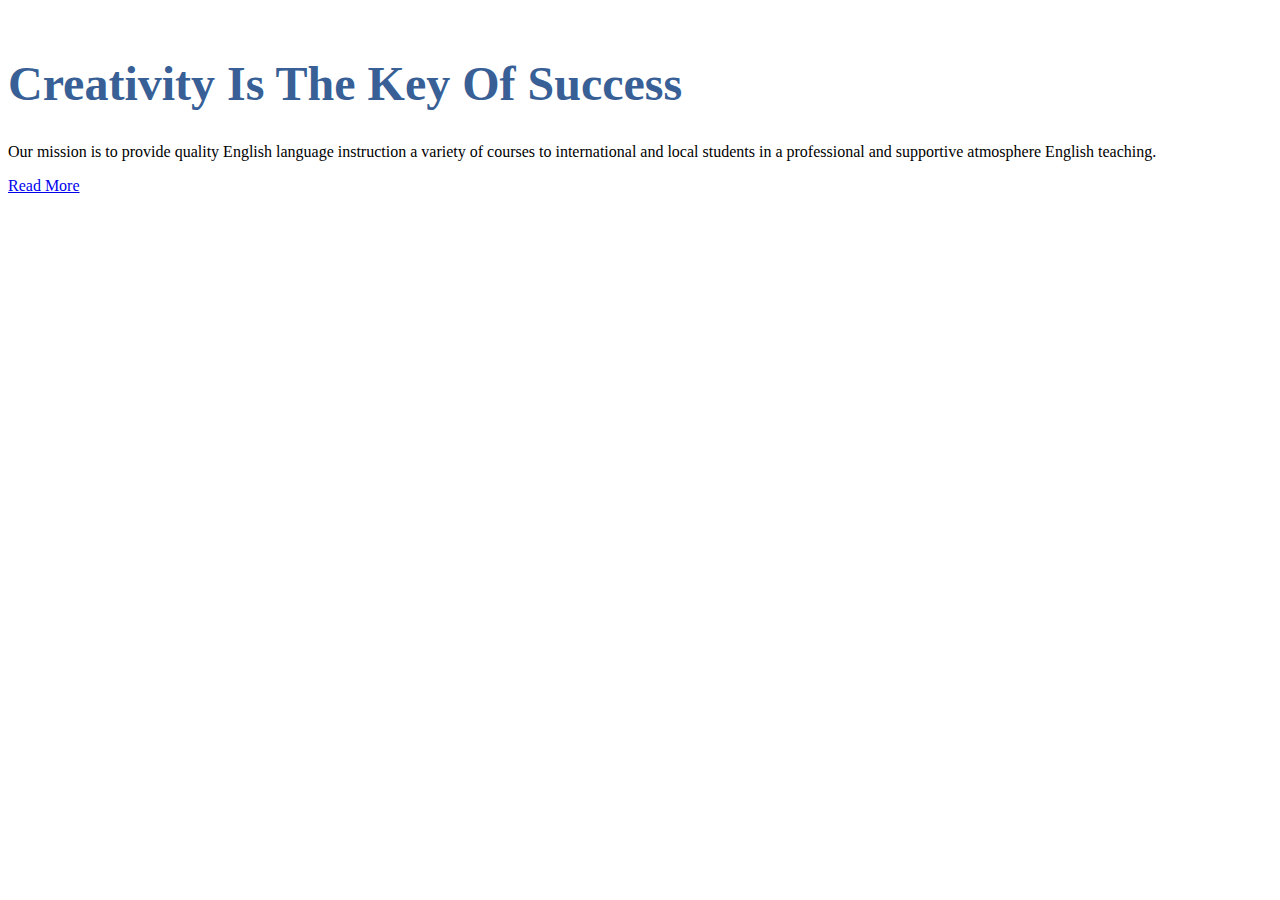
==== Episod 6/index.html @ d7c8f39a "creating" ====
<!DOCTYPE html>
<html lang="en">
<head>
    <meta charset="UTF-8">
    <meta http-equiv="X-UA-Compatible" content="IE=edge">
    <meta name="viewport" content="width=device-width, initial-scale=1.0">
    <link rel="stylesheet" href="style.css">
    <title>Creativity Is The Key Of Success</title>
</head>
<body>
    <section class="hero-1">
        <div>
        <h1>Creativity Is The Key Of Success</h1>
        <p>Our mission is to provide quality English language instruction a variety of courses to international and local students in a professional and supportive atmosphere English teaching.
        </p>
        <a href="#">Read More</a>
        </div>
    </section>
</body>
</html>
---- Episod 6/style.css ----
.hero-1{
    width: 1280px;
    margin: auto;
    padding-top: 16px;
}

h1{
    color: #385F96;
    font-size: 48px;
    
}
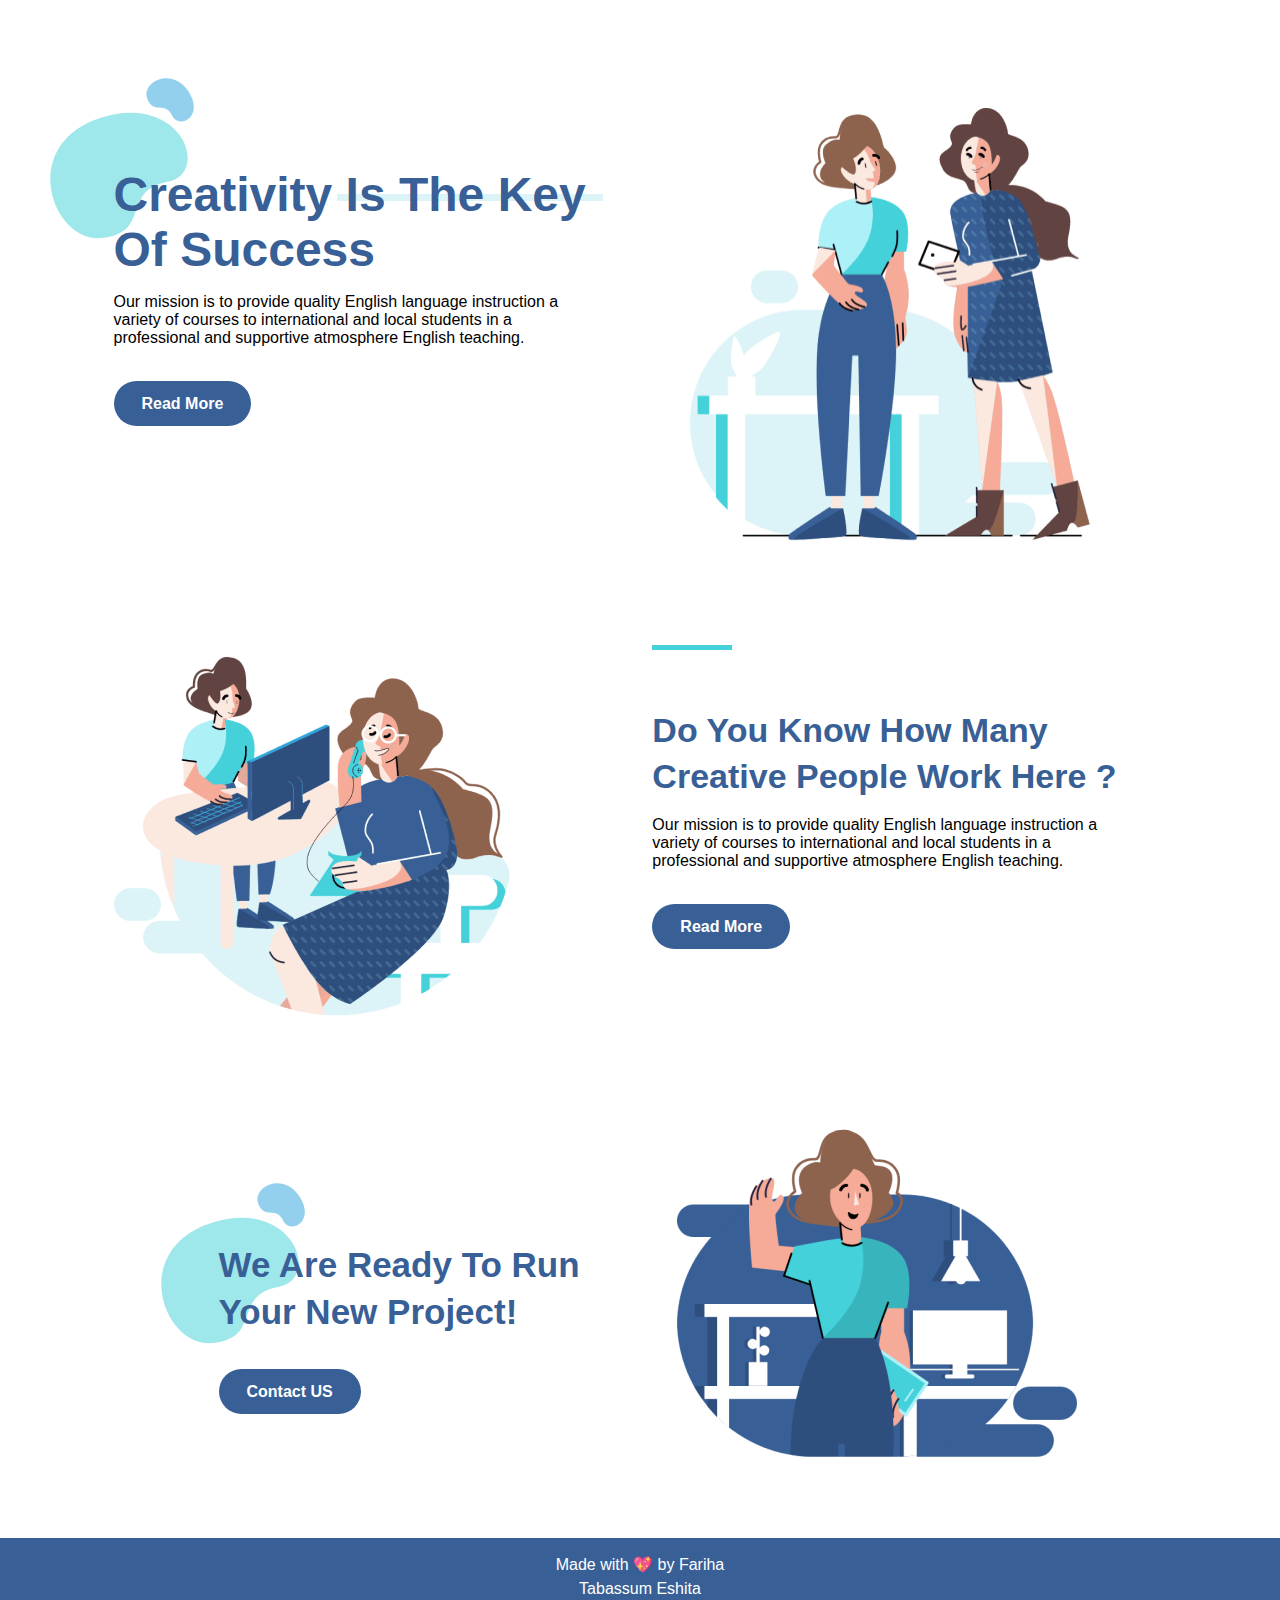
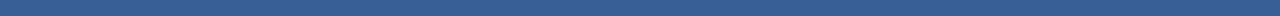
==== commit b918be5a: "add" ====
--- a/Episod 6/index.html
+++ b/Episod 6/index.html
@@ -8,13 +8,47 @@
     <title>Creativity Is The Key Of Success</title>
 </head>
 <body>
-    <section class="hero-1">
-        <div>
-        <h1>Creativity Is The Key Of Success</h1>
-        <p>Our mission is to provide quality English language instruction a variety of courses to international and local students in a professional and supportive atmosphere English teaching.
-        </p>
-        <a href="#">Read More</a>
-        </div>
-    </section>
+        <section class="hero-1">
+            <div class="container1">
+                <div class="half-width hero-content">
+                    <img class="image4" src="image 4.png" alt="image4">
+                    <h1>Creativity Is The Key Of Success</h1>
+                    <p class="hero-1-para">Our mission is to provide quality English language instruction a variety of courses to international and local students in a professional and supportive atmosphere English teaching.
+                    </p>
+                    <a class="button-read-more" href="#">Read More</a> 
+               </div>
+               <div class="half-width" >
+                    <img class="image1" src="image 1.png" alt="image 1">
+               </div>
+            </div>
+        </section>       
+        <section class="hero-2">
+            <div class="container1">
+                <div class="half-width" >
+                    <img class="image2" src="image 2.png" alt="image 2">
+               </div>
+                <div class="half-width hero-content2">
+                    <h2 class="hero-2-h">Do You Know How Many Creative People Work Here ?</h1>
+                    <p class="hero-1-para">Our mission is to provide quality English language instruction a variety of courses to international and local students in a professional and supportive atmosphere English teaching.
+                    </p>
+                    <a class="button-read-more" href="#">Read More</a> 
+               </div>
+            </div>
+        </section>    
+        <section class="hero-3">
+            <div class="container1">
+                <div class="half-width">
+                    <img class="image3" src="image 3.png" alt="image 3">
+               </div>
+               <div class="half-width hero-content3" >
+                    <img class="image4-1" src="image 4.png" alt="image4">
+                    <h2 class="hero-3-h">We Are Ready To Run Your New Project!</h2>
+                        <a class="button-contact-us" href="#">Contact US</a> 
+               </div>
+            </div>
+        </section>
+     <section>
+        <p class="ta">Made with 💖 by Fariha Tabassum Eshita </p>
+     </section>      
 </body>
-</html>+</html> --- a/Episod 6/style.css
+++ b/Episod 6/style.css
@@ -1,11 +1,165 @@
-.hero-1{
-    width: 1280px;
+body{
+    margin: 0;
+}
+
+.container1{
+    width: 1053px;
     margin: auto;
     padding-top: 16px;
+}
+
+.half-width{
+    width: 45%;
+    float: left;
+}
+
+.hero-content{
+    position: relative;
 }
 
 h1{
     color: #385F96;
     font-size: 48px;
-    
-}+    font-family: 'Poppins', sans-serif; 
+    margin: 0;
+    padding-top: 151px;
+}
+
+.hero-1-para{
+    font-size: 16px;
+    color: black;
+    font-family: 'Poppins', sans-serif;
+    padding-bottom: 32px;
+}
+
+.button-read-more{
+    background: #385F96;
+    font-size: 16px;
+    font-weight: bold;
+    color: white;
+    font-family: 'Poppins', sans-serif;
+    padding: 14px 28px 14px 28px;
+    text-decoration: none;
+    border-radius: 30px;
+    transition: all 1s;
+
+}
+
+.button-read-more:hover{
+    background: #74acbd;
+}
+
+.image1{
+    padding-top: 92px;
+    width: 400px;
+    height: 433.24px;
+    margin-left: 103px;
+    padding-bottom: 74.76px;
+}
+
+.image4{
+    position: absolute;
+    top: 54px;
+    left: -90px;
+    height: 186px;
+    width: 179px;
+    z-index: -1;
+}
+
+.hero-2-h{
+    color: #385F96;
+    font-size: 34px;
+    font-family: 'Poppins', sans-serif; 
+    margin: 0;
+    padding-top: 88px;
+    line-height: 135.5%;
+}
+
+.image2{
+    padding-top: 30px;
+    padding-bottom: 99.25px;
+}
+
+.hero-content2{
+    margin-left: 65px;
+}
+
+.button-contact-us{
+    background: #385F96;
+    font-size: 16px;
+    font-weight: bold;
+    color: white;
+    font-family: 'Poppins', sans-serif;
+    padding: 14px 28px 14px 28px;
+    text-decoration: none;
+    border-radius: 30px;
+    transition: all 1s;
+    margin-left: 105px;
+}
+
+.button-contact-us:hover{
+    background: #74acbd;
+}
+
+.image3{
+    padding-top: 189px;
+    margin-left: 90px;
+}
+
+.hero-3-h{
+    color: #385F96;
+    font-size: 35px;
+    font-family: 'Poppins', sans-serif; 
+    padding-bottom: 19px;
+    line-height: 135.5%;
+    margin-left: 105px;
+    margin-top: 0;
+}
+
+.hero-content3{
+    position: relative;
+    margin-top: -220px;
+}
+
+.image4-1{
+    position: absolute;
+    top: -66px;
+    left: 21px;
+    height: 186px;
+    width: 179px;
+    z-index: -1;
+}
+
+.hero-content2::before{
+    content: '';
+    position: absolute;
+    background: #44D1D9;
+    width: 80px;
+    height: 5px;
+    bottom: 250px;
+}
+
+.hero-content::before{
+    content: '';
+    position: absolute;
+    background: #DCF4F8;
+    width: 266px;
+    height: 7px;
+    top: 178px;
+    z-index: -1;
+    left: 223px;
+}
+
+.ta{
+    text-align: center;
+    background: #385F96;
+    margin-top: 1490px;
+    margin-bottom: 0;
+    color: white;
+    font-weight: 500;
+    font-size: 16px;
+    line-height: 24px;
+    font-family: 'Poppins', sans-serif;
+    padding: 15px 523px;
+}
+
